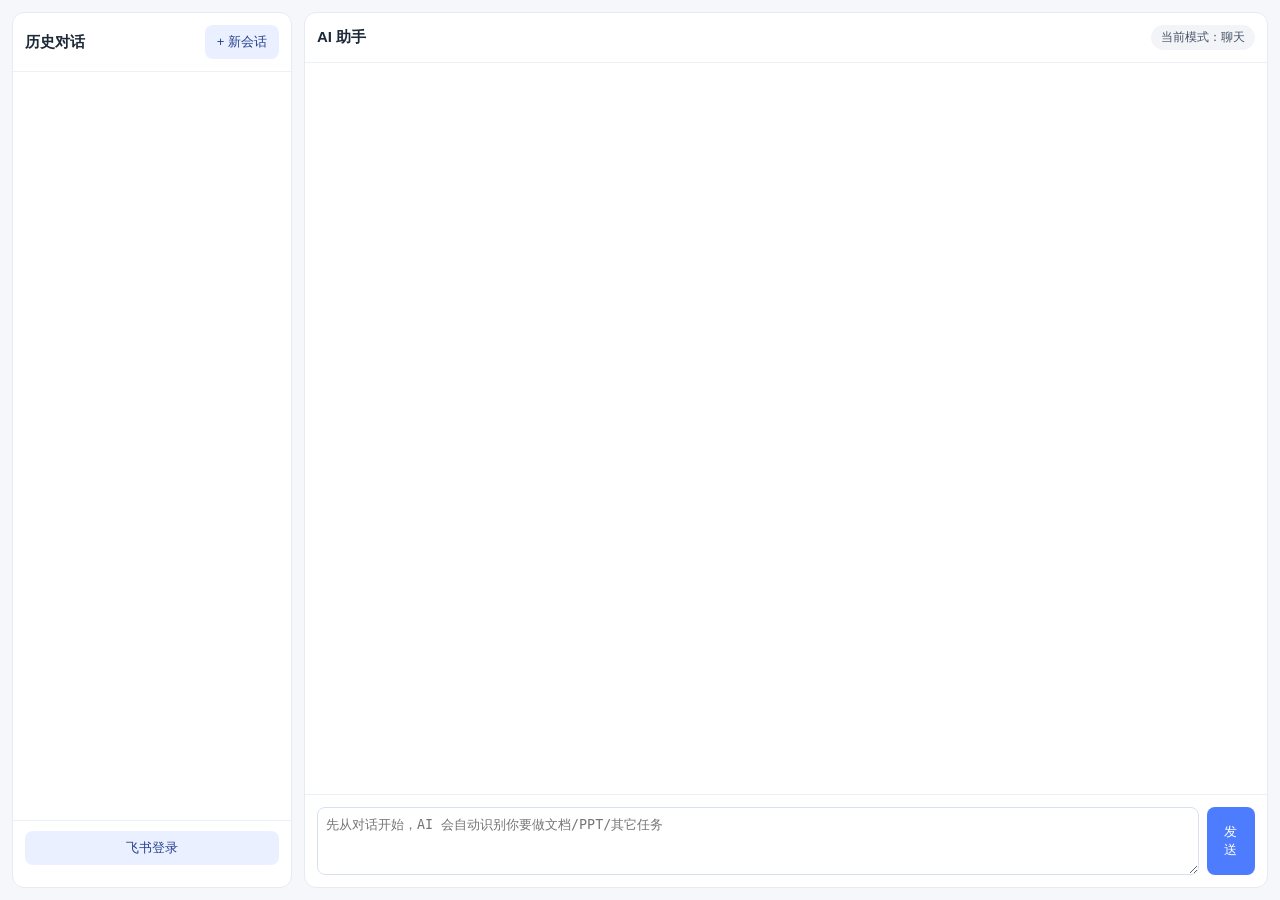
==== frontend/index.html @ 3d995200 "feat(add lark auth logic;build backend and frontend basic structure)" ====
<!doctype html>
<html lang="zh-CN">
<head>
    <meta charset="UTF-8" />
    <meta name="viewport" content="width=device-width, initial-scale=1.0" />
    <title>AI 工作台</title>
    <link rel="stylesheet" href="./styles/base.css" />
</head>
<body>
<div class="app">
    <aside class="panel">
        <div class="sidebar-header">
            <h2>历史对话</h2>
            <button id="newSessionBtn" class="btn btn-secondary">+ 新会话</button>
        </div>
        <div class="sidebar-content">
            <div id="userCard" class="user-card hidden"></div>
            <div id="sessionList"></div>
        </div>
        <div class="sidebar-footer">
            <div class="account" id="account">
                <button id="feishuLoginBtn" class="btn btn-secondary account-btn full-width">飞书登录</button>
                <div id="accountMenu" class="account-menu hidden">
                    <div id="accountSummary" class="account-summary"></div>
                    <div class="account-menu-actions">
                        <button id="copyOpenIdBtn" class="btn btn-secondary">复制 OpenID</button>
                        <button id="logoutBtn" class="btn btn-secondary">退出</button>
                    </div>
                    <div class="account-menu-actions" style="margin-top:8px;">
                        <button id="reloginBtn" class="btn btn-primary">重新登录</button>
                    </div>
                </div>
            </div>
        </div>
    </aside>

    <main id="main" class="main">
        <section class="panel">
            <div class="chat-header">
                <h2>AI 助手</h2>
                <span id="workspaceTag" class="workspace-tag">当前模式：聊天</span>
            </div>
            <div id="chatTaskPanel" class="chat-task-panel hidden">
                <div class="chat-task-header">
                    <strong>任务拆解</strong>
                    <button id="toggleTaskBtn" class="btn btn-secondary btn-xs" type="button">收起</button>
                </div>
                <div id="chatTaskList" class="chat-task-list"></div>
            </div>
            <div id="chatLog" class="chat-log"></div>
            <div id="contextBox" class="context-box hidden"></div>
            <div class="chat-input-wrap">
                <textarea id="chatInput" placeholder="先从对话开始，AI 会自动识别你要做文档/PPT/其它任务"></textarea>
                <button id="sendBtn" class="btn btn-primary">发送</button>
            </div>
        </section>

        <section id="editorPanel" class="panel editor-panel">
            <div class="editor-header">
                <h3>文档协作区（按需显示）</h3>
                <div class="editor-actions">
                    <button id="rewriteSelectionBtn" class="btn btn-secondary">改写选中内容</button>
                    <button id="saveLarkBtn" class="btn btn-primary">保存到飞书文档</button>
                </div>
            </div>
            <div id="editor" contenteditable="true">当 AI 识别到文档任务时，这里会自动打开。</div>
        </section>
    </main>
</div>

<div id="selectionQuickAction" class="selection-quick-action hidden">
    <button id="markSelectionBtn" class="btn btn-secondary" type="button">✓ 加入改写</button>
</div>

<script type="module" src="./js/app.js"></script>
</body>
</html>
---- frontend/styles/base.css ----
* { box-sizing: border-box; }
body { margin: 0; font-family: "Segoe UI", "PingFang SC", sans-serif; background: #f5f7fb; color: #1d2939; }
.hidden { display: none !important; }
.app { height: 100vh; display: grid; grid-template-columns: 280px 1fr; gap: 12px; padding: 12px; }
.panel { background: #fff; border: 1px solid #e6eaf2; border-radius: 12px; display: flex; flex-direction: column; overflow: hidden; }
.sidebar-header, .chat-header, .editor-header { padding: 12px; border-bottom: 1px solid #edf1f7; display: flex; align-items: center; justify-content: space-between; gap: 8px; }
.sidebar-header h2, .chat-header h2, .editor-header h3 { margin: 0; font-size: 15px; }
.sidebar-content { padding: 12px; overflow: auto; }
.sidebar-content { flex: 1; }
.sidebar-footer { padding: 10px 12px 12px; border-top: 1px solid #edf1f7; }
.full-width { width: 100%; margin-bottom: 10px; }
.user-card { display:none; }
.account { position: relative; }
.account-btn { padding: 8px 10px; }
.account-btn.logged-in { background: transparent; border: 1px solid #e3e9fb; color: #344054; }
.account-btn.logged-in:hover { background: #f2f4f7; }
.account-pill { display:flex; align-items:center; gap:8px; }
.avatar { width: 20px; height: 20px; border-radius: 999px; background: #dbe7ff; display: inline-block; overflow: hidden; flex: 0 0 20px; }
.avatar img { width: 100%; height: 100%; object-fit: cover; display: block; }
.account-name { max-width: 88px; overflow: hidden; text-overflow: ellipsis; white-space: nowrap; font-size: 12px; }
.account-menu { position: absolute; right: 0; bottom: 46px; width: 260px; background: #fff; border: 1px solid #e6eaf2; border-radius: 12px; box-shadow: 0 12px 28px rgba(16,24,40,0.14); padding: 10px; z-index: 2000; }
.account-summary { padding: 8px; border: 1px solid #eef2fa; border-radius: 10px; background: #f8faff; color:#344054; font-size:12px; }
.account-summary .name { font-weight: 600; color:#1d2939; margin-bottom: 2px; }
.account-summary .meta { font-family: ui-monospace, SFMono-Regular, Menlo, Monaco, Consolas, "Liberation Mono", "Courier New", monospace; font-size: 11px; color:#667085; word-break: break-all; }
.account-menu-actions { display: flex; gap: 8px; margin-top: 10px; }
.account-menu-actions .btn { flex: 1; }
.session-item { border: 1px solid #ebeff7; border-radius: 8px; padding: 10px; margin-bottom: 8px; cursor: pointer; }
.session-item.active { border-color: #4d7cff; background: #edf3ff; }
.btn { border: 0; border-radius: 8px; padding: 8px 12px; cursor: pointer; font-size: 13px; }
.btn-primary { background: #4d7cff; color: #fff; }
.btn-secondary { background: #eaf0ff; color: #26418e; }
.main { display: grid; grid-template-columns: 1fr; gap: 12px; }
.main.doc-mode { grid-template-columns: 1fr 1.1fr; }
.chat-log { flex: 1; overflow: auto; padding: 12px; display: flex; flex-direction: column; gap: 8px; }
.btn-xs { padding: 6px 10px; font-size: 12px; border-radius: 7px; }
.chat-task-panel { margin: 12px 12px 0; border: 1px solid #e3e9fb; border-radius: 10px; background: #f8faff; padding: 10px; }
.chat-task-header { display: flex; align-items: center; justify-content: space-between; gap: 10px; color:#344054; }
.chat-task-list { margin-top: 8px; display: flex; flex-direction: column; gap: 6px; }
.chat-task-item { background: #fff; border: 1px solid #eef2fa; border-left: 3px solid #6a93ff; border-radius: 8px; padding: 8px 10px; font-size: 13px; color:#344054; }
.bubble { max-width: 85%; padding: 10px; border-radius: 8px; white-space: pre-wrap; }
.bubble.user { align-self: flex-end; background: #4d7cff; color: #fff; }
.bubble.assistant { align-self: flex-start; background: #eef3ff; color: #1f2a44; }
.chat-input-wrap { border-top: 1px solid #edf1f7; padding: 12px; display: flex; gap: 8px; }
textarea { width: 100%; min-height: 68px; resize: vertical; border: 1px solid #d9e0ef; border-radius: 8px; padding: 8px; }
.context-box { margin: 0 12px 10px; border: 1px solid #dbe4ff; border-radius: 8px; background: #f6f9ff; padding: 8px; max-height: 140px; overflow: auto; }
.context-item { margin-bottom: 6px; font-size: 12px; background: #fff; border: 1px solid #e3e9fb; border-radius: 6px; padding: 6px; }
.context-item:last-child { margin-bottom: 0; }
.context-title { font-weight: 600; margin-bottom: 4px; display: flex; justify-content: space-between; align-items: center; gap: 8px; }
.context-note-label { color: #344054; }
.context-note-input { min-height: 40px; font-size: 12px; margin-top: 4px; }
.chip-remove { font-size: 11px; padding: 2px 7px; background: #fee4e2; color: #b42318; border-radius: 999px; border: 0; cursor: pointer; }
.editor-panel { display: none; }
.main.doc-mode .editor-panel { display: flex; }
#editor { flex: 1; padding: 14px; outline: none; overflow: auto; line-height: 1.7; white-space: pre-wrap; }
/* 任务拆解已迁移到聊天框（chat-task-panel） */
.workspace-tag { font-size: 12px; color: #475467; background: #f2f4f7; border-radius: 999px; padding: 4px 10px; }
.editor-actions { display: flex; gap: 8px; }
.selection-quick-action {
    position: fixed;
    z-index: 1000;
    background: #fff;
    border: 1px solid #d8deea;
    border-radius: 8px;
    box-shadow: 0 8px 20px rgba(15, 23, 42, 0.15);
    padding: 8px;
}
.rewrite-target { position: relative; background: #eef4ff; border-radius: 4px; padding-right: 16px; }
.rewrite-target::after {
    content: "✓";
    position: absolute;
    right: 1px;
    top: -8px;
    width: 14px;
    height: 14px;
    font-size: 10px;
    line-height: 14px;
    text-align: center;
    border-radius: 50%;
    color: #fff;
    background: #3b82f6;
    box-shadow: 0 2px 6px rgba(0, 0, 0, 0.2);
}
.rewrite-proposal { position: relative; display: inline-block; border: 1px dashed #d8deea; border-radius: 6px; padding: 4px 6px 6px; margin: 2px 0; background: #fcfdff; }
.rewrite-old { display: block; white-space: pre-wrap; background: #ffe9e9; color: #b42318; border-radius: 4px; padding: 4px 6px; }
.rewrite-new { display: block; white-space: pre-wrap; background: #e8f8ec; color: #067647; border-radius: 4px; padding: 4px 6px; margin-top: 4px; }
.rewrite-actions { position: absolute; top: -36px; right: 0; display: flex; gap: 6px; background: #fff; border: 1px solid #dfe4ef; border-radius: 8px; padding: 6px; box-shadow: 0 6px 18px rgba(19, 32, 68, 0.12); z-index: 20; }
.rewrite-actions .accept { background: #12b76a; color: #fff; border: 0; border-radius: 6px; padding: 6px 10px; }
.rewrite-actions .reject { background: #f2f4f7; color: #344054; border: 0; border-radius: 6px; padding: 6px 10px; }
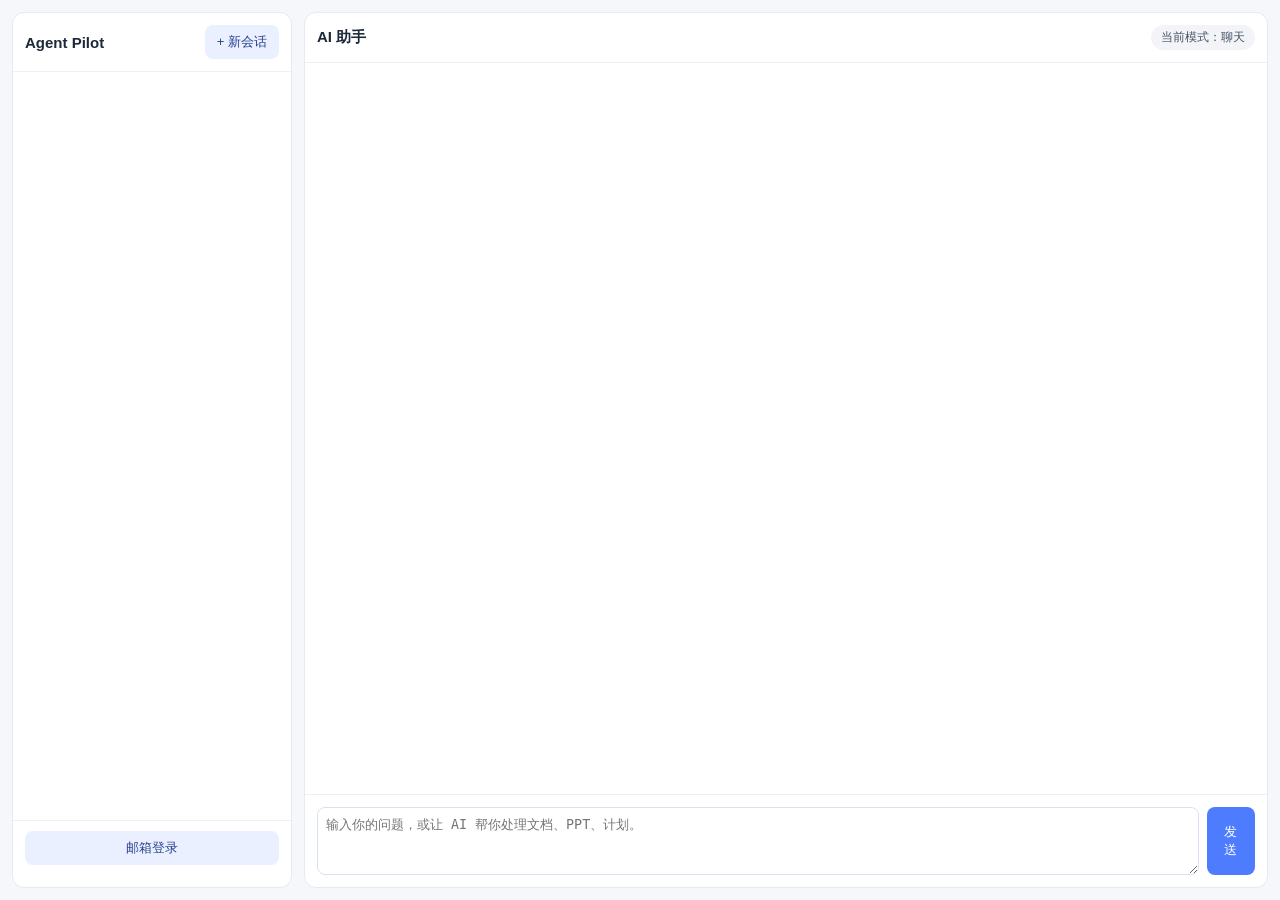
==== commit 5c873bab: "refactor(delete feishu auth login,use own login logic)" ====
--- a/frontend/index.html
+++ b/frontend/index.html
@@ -1,77 +1,167 @@
 <!doctype html>
 <html lang="zh-CN">
-<head>
+  <head>
     <meta charset="UTF-8" />
     <meta name="viewport" content="width=device-width, initial-scale=1.0" />
-    <title>AI 工作台</title>
+    <title>Agent Pilot</title>
     <link rel="stylesheet" href="./styles/base.css" />
-</head>
-<body>
-<div class="app">
-    <aside class="panel">
+  </head>
+  <body>
+    <div class="app">
+      <aside class="panel">
         <div class="sidebar-header">
-            <h2>历史对话</h2>
-            <button id="newSessionBtn" class="btn btn-secondary">+ 新会话</button>
+          <h2>Agent Pilot</h2>
+          <button id="newSessionBtn" class="btn btn-secondary">+ 新会话</button>
         </div>
         <div class="sidebar-content">
-            <div id="userCard" class="user-card hidden"></div>
-            <div id="sessionList"></div>
+          <div id="userCard" class="user-card hidden"></div>
+          <div id="sessionList"></div>
         </div>
         <div class="sidebar-footer">
-            <div class="account" id="account">
-                <button id="feishuLoginBtn" class="btn btn-secondary account-btn full-width">飞书登录</button>
-                <div id="accountMenu" class="account-menu hidden">
-                    <div id="accountSummary" class="account-summary"></div>
-                    <div class="account-menu-actions">
-                        <button id="copyOpenIdBtn" class="btn btn-secondary">复制 OpenID</button>
-                        <button id="logoutBtn" class="btn btn-secondary">退出</button>
-                    </div>
-                    <div class="account-menu-actions" style="margin-top:8px;">
-                        <button id="reloginBtn" class="btn btn-primary">重新登录</button>
-                    </div>
-                </div>
+          <div class="account" id="account">
+            <button
+              id="emailLoginBtn"
+              class="btn btn-secondary account-btn full-width"
+            >
+              邮箱登录
+            </button>
+            <div id="accountMenu" class="account-menu hidden">
+              <div id="authForms">
+                <form id="emailLoginForm" class="auth-form">
+                  <input
+                    id="loginEmailInput"
+                    type="email"
+                    placeholder="邮箱"
+                    autocomplete="email"
+                  />
+                  <input
+                    id="loginPasswordInput"
+                    type="password"
+                    placeholder="密码"
+                    autocomplete="current-password"
+                  />
+                  <button class="btn btn-primary full-width" type="submit">
+                    登录
+                  </button>
+                </form>
+                <form id="emailRegisterForm" class="auth-form hidden">
+                  <input
+                    id="registerNameInput"
+                    type="text"
+                    placeholder="用户名"
+                    autocomplete="nickname"
+                  />
+                  <input
+                    id="registerEmailInput"
+                    type="email"
+                    placeholder="邮箱"
+                    autocomplete="email"
+                  />
+                  <input
+                    id="registerPasswordInput"
+                    type="password"
+                    placeholder="密码"
+                    autocomplete="new-password"
+                  />
+                  <input
+                    id="registerConfirmPasswordInput"
+                    type="password"
+                    placeholder="确认密码"
+                    autocomplete="new-password"
+                  />
+                  <div class="auth-code-row">
+                    <input
+                      id="registerCodeInput"
+                      type="text"
+                      placeholder="验证码"
+                    />
+                    <button
+                      id="sendCodeBtn"
+                      class="btn btn-secondary"
+                      type="button"
+                    >
+                      发送
+                    </button>
+                  </div>
+                  <button class="btn btn-primary full-width" type="submit">
+                    注册
+                  </button>
+                </form>
+                <button
+                  id="toggleAuthModeBtn"
+                  class="btn btn-secondary full-width"
+                  type="button"
+                >
+                  创建账号
+                </button>
+              </div>
+              <div id="accountSummary" class="account-summary hidden"></div>
+              <div class="account-menu-actions">
+                <button id="logoutBtn" class="btn btn-secondary">退出</button>
+              </div>
+              <div class="account-menu-actions" style="margin-top: 8px">
+                <button id="reloginBtn" class="btn btn-primary">
+                  切换账号
+                </button>
+              </div>
             </div>
+          </div>
         </div>
-    </aside>
+      </aside>
 
-    <main id="main" class="main">
+      <main id="main" class="main">
         <section class="panel">
-            <div class="chat-header">
-                <h2>AI 助手</h2>
-                <span id="workspaceTag" class="workspace-tag">当前模式：聊天</span>
+          <div class="chat-header">
+            <h2>AI 助手</h2>
+            <span id="workspaceTag" class="workspace-tag">当前模式：聊天</span>
+          </div>
+          <div id="chatTaskPanel" class="chat-task-panel hidden">
+            <div class="chat-task-header">
+              <strong>任务计划</strong>
+              <button
+                id="toggleTaskBtn"
+                class="btn btn-secondary btn-xs"
+                type="button"
+              >
+                收起
+              </button>
             </div>
-            <div id="chatTaskPanel" class="chat-task-panel hidden">
-                <div class="chat-task-header">
-                    <strong>任务拆解</strong>
-                    <button id="toggleTaskBtn" class="btn btn-secondary btn-xs" type="button">收起</button>
-                </div>
-                <div id="chatTaskList" class="chat-task-list"></div>
-            </div>
-            <div id="chatLog" class="chat-log"></div>
-            <div id="contextBox" class="context-box hidden"></div>
-            <div class="chat-input-wrap">
-                <textarea id="chatInput" placeholder="先从对话开始，AI 会自动识别你要做文档/PPT/其它任务"></textarea>
-                <button id="sendBtn" class="btn btn-primary">发送</button>
-            </div>
+            <div id="chatTaskList" class="chat-task-list"></div>
+          </div>
+          <div id="chatLog" class="chat-log"></div>
+          <div id="contextBox" class="context-box hidden"></div>
+          <div class="chat-input-wrap">
+            <textarea
+              id="chatInput"
+              placeholder="输入你的问题，或让 AI 帮你处理文档、PPT、计划。"
+            ></textarea>
+            <button id="sendBtn" class="btn btn-primary">发送</button>
+          </div>
         </section>
 
         <section id="editorPanel" class="panel editor-panel">
-            <div class="editor-header">
-                <h3>文档协作区（按需显示）</h3>
-                <div class="editor-actions">
-                    <button id="rewriteSelectionBtn" class="btn btn-secondary">改写选中内容</button>
-                    <button id="saveLarkBtn" class="btn btn-primary">保存到飞书文档</button>
-                </div>
+          <div class="editor-header">
+            <h3>文档编辑器</h3>
+            <div class="editor-actions">
+              <button id="rewriteSelectionBtn" class="btn btn-secondary">
+                改写选中内容
+              </button>
+              <button id="saveLarkBtn" class="btn btn-primary">保存文档</button>
             </div>
-            <div id="editor" contenteditable="true">当 AI 识别到文档任务时，这里会自动打开。</div>
+          </div>
+          <div id="editor" contenteditable="true">
+            在这里编辑 AI 生成的文档内容。
+          </div>
         </section>
-    </main>
-</div>
+      </main>
+    </div>
 
-<div id="selectionQuickAction" class="selection-quick-action hidden">
-    <button id="markSelectionBtn" class="btn btn-secondary" type="button">✓ 加入改写</button>
-</div>
+    <div id="selectionQuickAction" class="selection-quick-action hidden">
+      <button id="markSelectionBtn" class="btn btn-secondary" type="button">
+        标记选区
+      </button>
+    </div>
 
-<script type="module" src="./js/app.js"></script>
-</body>
+    <script type="module" src="./js/app.js"></script>
+  </body>
 </html>
--- a/frontend/styles/base.css
+++ b/frontend/styles/base.css
@@ -1,88 +1,425 @@
-* { box-sizing: border-box; }
-body { margin: 0; font-family: "Segoe UI", "PingFang SC", sans-serif; background: #f5f7fb; color: #1d2939; }
-.hidden { display: none !important; }
-.app { height: 100vh; display: grid; grid-template-columns: 280px 1fr; gap: 12px; padding: 12px; }
-.panel { background: #fff; border: 1px solid #e6eaf2; border-radius: 12px; display: flex; flex-direction: column; overflow: hidden; }
-.sidebar-header, .chat-header, .editor-header { padding: 12px; border-bottom: 1px solid #edf1f7; display: flex; align-items: center; justify-content: space-between; gap: 8px; }
-.sidebar-header h2, .chat-header h2, .editor-header h3 { margin: 0; font-size: 15px; }
-.sidebar-content { padding: 12px; overflow: auto; }
-.sidebar-content { flex: 1; }
-.sidebar-footer { padding: 10px 12px 12px; border-top: 1px solid #edf1f7; }
-.full-width { width: 100%; margin-bottom: 10px; }
-.user-card { display:none; }
-.account { position: relative; }
-.account-btn { padding: 8px 10px; }
-.account-btn.logged-in { background: transparent; border: 1px solid #e3e9fb; color: #344054; }
-.account-btn.logged-in:hover { background: #f2f4f7; }
-.account-pill { display:flex; align-items:center; gap:8px; }
-.avatar { width: 20px; height: 20px; border-radius: 999px; background: #dbe7ff; display: inline-block; overflow: hidden; flex: 0 0 20px; }
-.avatar img { width: 100%; height: 100%; object-fit: cover; display: block; }
-.account-name { max-width: 88px; overflow: hidden; text-overflow: ellipsis; white-space: nowrap; font-size: 12px; }
-.account-menu { position: absolute; right: 0; bottom: 46px; width: 260px; background: #fff; border: 1px solid #e6eaf2; border-radius: 12px; box-shadow: 0 12px 28px rgba(16,24,40,0.14); padding: 10px; z-index: 2000; }
-.account-summary { padding: 8px; border: 1px solid #eef2fa; border-radius: 10px; background: #f8faff; color:#344054; font-size:12px; }
-.account-summary .name { font-weight: 600; color:#1d2939; margin-bottom: 2px; }
-.account-summary .meta { font-family: ui-monospace, SFMono-Regular, Menlo, Monaco, Consolas, "Liberation Mono", "Courier New", monospace; font-size: 11px; color:#667085; word-break: break-all; }
-.account-menu-actions { display: flex; gap: 8px; margin-top: 10px; }
-.account-menu-actions .btn { flex: 1; }
-.session-item { border: 1px solid #ebeff7; border-radius: 8px; padding: 10px; margin-bottom: 8px; cursor: pointer; }
-.session-item.active { border-color: #4d7cff; background: #edf3ff; }
-.btn { border: 0; border-radius: 8px; padding: 8px 12px; cursor: pointer; font-size: 13px; }
-.btn-primary { background: #4d7cff; color: #fff; }
-.btn-secondary { background: #eaf0ff; color: #26418e; }
-.main { display: grid; grid-template-columns: 1fr; gap: 12px; }
-.main.doc-mode { grid-template-columns: 1fr 1.1fr; }
-.chat-log { flex: 1; overflow: auto; padding: 12px; display: flex; flex-direction: column; gap: 8px; }
-.btn-xs { padding: 6px 10px; font-size: 12px; border-radius: 7px; }
-.chat-task-panel { margin: 12px 12px 0; border: 1px solid #e3e9fb; border-radius: 10px; background: #f8faff; padding: 10px; }
-.chat-task-header { display: flex; align-items: center; justify-content: space-between; gap: 10px; color:#344054; }
-.chat-task-list { margin-top: 8px; display: flex; flex-direction: column; gap: 6px; }
-.chat-task-item { background: #fff; border: 1px solid #eef2fa; border-left: 3px solid #6a93ff; border-radius: 8px; padding: 8px 10px; font-size: 13px; color:#344054; }
-.bubble { max-width: 85%; padding: 10px; border-radius: 8px; white-space: pre-wrap; }
-.bubble.user { align-self: flex-end; background: #4d7cff; color: #fff; }
-.bubble.assistant { align-self: flex-start; background: #eef3ff; color: #1f2a44; }
-.chat-input-wrap { border-top: 1px solid #edf1f7; padding: 12px; display: flex; gap: 8px; }
-textarea { width: 100%; min-height: 68px; resize: vertical; border: 1px solid #d9e0ef; border-radius: 8px; padding: 8px; }
-.context-box { margin: 0 12px 10px; border: 1px solid #dbe4ff; border-radius: 8px; background: #f6f9ff; padding: 8px; max-height: 140px; overflow: auto; }
-.context-item { margin-bottom: 6px; font-size: 12px; background: #fff; border: 1px solid #e3e9fb; border-radius: 6px; padding: 6px; }
-.context-item:last-child { margin-bottom: 0; }
-.context-title { font-weight: 600; margin-bottom: 4px; display: flex; justify-content: space-between; align-items: center; gap: 8px; }
-.context-note-label { color: #344054; }
-.context-note-input { min-height: 40px; font-size: 12px; margin-top: 4px; }
-.chip-remove { font-size: 11px; padding: 2px 7px; background: #fee4e2; color: #b42318; border-radius: 999px; border: 0; cursor: pointer; }
-.editor-panel { display: none; }
-.main.doc-mode .editor-panel { display: flex; }
-#editor { flex: 1; padding: 14px; outline: none; overflow: auto; line-height: 1.7; white-space: pre-wrap; }
+* {
+  box-sizing: border-box;
+}
+body {
+  margin: 0;
+  font-family: "Segoe UI", "PingFang SC", sans-serif;
+  background: #f5f7fb;
+  color: #1d2939;
+}
+.hidden {
+  display: none !important;
+}
+.app {
+  height: 100vh;
+  display: grid;
+  grid-template-columns: 280px 1fr;
+  gap: 12px;
+  padding: 12px;
+}
+.panel {
+  background: #fff;
+  border: 1px solid #e6eaf2;
+  border-radius: 12px;
+  display: flex;
+  flex-direction: column;
+  overflow: hidden;
+}
+.sidebar-header,
+.chat-header,
+.editor-header {
+  padding: 12px;
+  border-bottom: 1px solid #edf1f7;
+  display: flex;
+  align-items: center;
+  justify-content: space-between;
+  gap: 8px;
+}
+.sidebar-header h2,
+.chat-header h2,
+.editor-header h3 {
+  margin: 0;
+  font-size: 15px;
+}
+.sidebar-content {
+  padding: 12px;
+  overflow: auto;
+}
+.sidebar-content {
+  flex: 1;
+}
+.sidebar-footer {
+  padding: 10px 12px 12px;
+  border-top: 1px solid #edf1f7;
+}
+.full-width {
+  width: 100%;
+  margin-bottom: 10px;
+}
+.user-card {
+  display: none;
+}
+.account {
+  position: relative;
+}
+.account-btn {
+  padding: 8px 10px;
+}
+.account-btn.logged-in {
+  background: transparent;
+  border: 1px solid #e3e9fb;
+  color: #344054;
+}
+.account-btn.logged-in:hover {
+  background: #f2f4f7;
+}
+.account-pill {
+  display: flex;
+  align-items: center;
+  gap: 8px;
+}
+.avatar {
+  width: 20px;
+  height: 20px;
+  border-radius: 999px;
+  background: #dbe7ff;
+  display: inline-block;
+  overflow: hidden;
+  flex: 0 0 20px;
+}
+.avatar img {
+  width: 100%;
+  height: 100%;
+  object-fit: cover;
+  display: block;
+}
+.account-name {
+  max-width: 88px;
+  overflow: hidden;
+  text-overflow: ellipsis;
+  white-space: nowrap;
+  font-size: 12px;
+}
+.account-menu {
+  position: absolute;
+  right: 0;
+  bottom: 46px;
+  width: 260px;
+  background: #fff;
+  border: 1px solid #e6eaf2;
+  border-radius: 12px;
+  box-shadow: 0 12px 28px rgba(16, 24, 40, 0.14);
+  padding: 10px;
+  z-index: 2000;
+}
+.account-summary {
+  padding: 8px;
+  border: 1px solid #eef2fa;
+  border-radius: 10px;
+  background: #f8faff;
+  color: #344054;
+  font-size: 12px;
+}
+.account-summary .name {
+  font-weight: 600;
+  color: #1d2939;
+  margin-bottom: 2px;
+}
+.account-summary .meta {
+  font-family:
+    ui-monospace, SFMono-Regular, Menlo, Monaco, Consolas, "Liberation Mono",
+    "Courier New", monospace;
+  font-size: 11px;
+  color: #667085;
+  word-break: break-all;
+}
+.account-menu-actions {
+  display: flex;
+  gap: 8px;
+  margin-top: 10px;
+}
+.account-menu-actions .btn {
+  flex: 1;
+}
+.auth-form {
+  display: flex;
+  flex-direction: column;
+  gap: 8px;
+  margin-bottom: 8px;
+}
+.auth-form input {
+  width: 100%;
+  border: 1px solid #d9e0ef;
+  border-radius: 8px;
+  padding: 8px 10px;
+  font-size: 13px;
+  box-sizing: border-box;
+}
+.auth-code-row {
+  display: grid;
+  grid-template-columns: 1fr auto;
+  gap: 8px;
+}
+.auth-code-row .btn {
+  white-space: nowrap;
+}
+.session-item {
+  border: 1px solid #ebeff7;
+  border-radius: 8px;
+  padding: 10px;
+  margin-bottom: 8px;
+  cursor: pointer;
+}
+.session-item.active {
+  border-color: #4d7cff;
+  background: #edf3ff;
+}
+.btn {
+  border: 0;
+  border-radius: 8px;
+  padding: 8px 12px;
+  cursor: pointer;
+  font-size: 13px;
+}
+.btn-primary {
+  background: #4d7cff;
+  color: #fff;
+}
+.btn-secondary {
+  background: #eaf0ff;
+  color: #26418e;
+}
+.main {
+  display: grid;
+  grid-template-columns: 1fr;
+  gap: 12px;
+}
+.main.doc-mode {
+  grid-template-columns: 1fr 1.1fr;
+}
+.chat-log {
+  flex: 1;
+  overflow: auto;
+  padding: 12px;
+  display: flex;
+  flex-direction: column;
+  gap: 8px;
+}
+.btn-xs {
+  padding: 6px 10px;
+  font-size: 12px;
+  border-radius: 7px;
+}
+.chat-task-panel {
+  margin: 12px 12px 0;
+  border: 1px solid #e3e9fb;
+  border-radius: 10px;
+  background: #f8faff;
+  padding: 10px;
+}
+.chat-task-header {
+  display: flex;
+  align-items: center;
+  justify-content: space-between;
+  gap: 10px;
+  color: #344054;
+}
+.chat-task-list {
+  margin-top: 8px;
+  display: flex;
+  flex-direction: column;
+  gap: 6px;
+}
+.chat-task-item {
+  background: #fff;
+  border: 1px solid #eef2fa;
+  border-left: 3px solid #6a93ff;
+  border-radius: 8px;
+  padding: 8px 10px;
+  font-size: 13px;
+  color: #344054;
+}
+.bubble {
+  max-width: 85%;
+  padding: 10px;
+  border-radius: 8px;
+  white-space: pre-wrap;
+}
+.bubble.user {
+  align-self: flex-end;
+  background: #4d7cff;
+  color: #fff;
+}
+.bubble.assistant {
+  align-self: flex-start;
+  background: #eef3ff;
+  color: #1f2a44;
+}
+.chat-input-wrap {
+  border-top: 1px solid #edf1f7;
+  padding: 12px;
+  display: flex;
+  gap: 8px;
+}
+textarea {
+  width: 100%;
+  min-height: 68px;
+  resize: vertical;
+  border: 1px solid #d9e0ef;
+  border-radius: 8px;
+  padding: 8px;
+}
+.context-box {
+  margin: 0 12px 10px;
+  border: 1px solid #dbe4ff;
+  border-radius: 8px;
+  background: #f6f9ff;
+  padding: 8px;
+  max-height: 140px;
+  overflow: auto;
+}
+.context-item {
+  margin-bottom: 6px;
+  font-size: 12px;
+  background: #fff;
+  border: 1px solid #e3e9fb;
+  border-radius: 6px;
+  padding: 6px;
+}
+.context-item:last-child {
+  margin-bottom: 0;
+}
+.context-title {
+  font-weight: 600;
+  margin-bottom: 4px;
+  display: flex;
+  justify-content: space-between;
+  align-items: center;
+  gap: 8px;
+}
+.context-note-label {
+  color: #344054;
+}
+.context-note-input {
+  min-height: 40px;
+  font-size: 12px;
+  margin-top: 4px;
+}
+.chip-remove {
+  font-size: 11px;
+  padding: 2px 7px;
+  background: #fee4e2;
+  color: #b42318;
+  border-radius: 999px;
+  border: 0;
+  cursor: pointer;
+}
+.editor-panel {
+  display: none;
+}
+.main.doc-mode .editor-panel {
+  display: flex;
+}
+#editor {
+  flex: 1;
+  padding: 14px;
+  outline: none;
+  overflow: auto;
+  line-height: 1.7;
+  white-space: pre-wrap;
+}
 /* 任务拆解已迁移到聊天框（chat-task-panel） */
-.workspace-tag { font-size: 12px; color: #475467; background: #f2f4f7; border-radius: 999px; padding: 4px 10px; }
-.editor-actions { display: flex; gap: 8px; }
+.workspace-tag {
+  font-size: 12px;
+  color: #475467;
+  background: #f2f4f7;
+  border-radius: 999px;
+  padding: 4px 10px;
+}
+.editor-actions {
+  display: flex;
+  gap: 8px;
+}
 .selection-quick-action {
-    position: fixed;
-    z-index: 1000;
-    background: #fff;
-    border: 1px solid #d8deea;
-    border-radius: 8px;
-    box-shadow: 0 8px 20px rgba(15, 23, 42, 0.15);
-    padding: 8px;
-}
-.rewrite-target { position: relative; background: #eef4ff; border-radius: 4px; padding-right: 16px; }
+  position: fixed;
+  z-index: 1000;
+  background: #fff;
+  border: 1px solid #d8deea;
+  border-radius: 8px;
+  box-shadow: 0 8px 20px rgba(15, 23, 42, 0.15);
+  padding: 8px;
+}
+.rewrite-target {
+  position: relative;
+  background: #eef4ff;
+  border-radius: 4px;
+  padding-right: 16px;
+}
 .rewrite-target::after {
-    content: "✓";
-    position: absolute;
-    right: 1px;
-    top: -8px;
-    width: 14px;
-    height: 14px;
-    font-size: 10px;
-    line-height: 14px;
-    text-align: center;
-    border-radius: 50%;
-    color: #fff;
-    background: #3b82f6;
-    box-shadow: 0 2px 6px rgba(0, 0, 0, 0.2);
-}
-.rewrite-proposal { position: relative; display: inline-block; border: 1px dashed #d8deea; border-radius: 6px; padding: 4px 6px 6px; margin: 2px 0; background: #fcfdff; }
-.rewrite-old { display: block; white-space: pre-wrap; background: #ffe9e9; color: #b42318; border-radius: 4px; padding: 4px 6px; }
-.rewrite-new { display: block; white-space: pre-wrap; background: #e8f8ec; color: #067647; border-radius: 4px; padding: 4px 6px; margin-top: 4px; }
-.rewrite-actions { position: absolute; top: -36px; right: 0; display: flex; gap: 6px; background: #fff; border: 1px solid #dfe4ef; border-radius: 8px; padding: 6px; box-shadow: 0 6px 18px rgba(19, 32, 68, 0.12); z-index: 20; }
-.rewrite-actions .accept { background: #12b76a; color: #fff; border: 0; border-radius: 6px; padding: 6px 10px; }
-.rewrite-actions .reject { background: #f2f4f7; color: #344054; border: 0; border-radius: 6px; padding: 6px 10px; }
+  content: "✓";
+  position: absolute;
+  right: 1px;
+  top: -8px;
+  width: 14px;
+  height: 14px;
+  font-size: 10px;
+  line-height: 14px;
+  text-align: center;
+  border-radius: 50%;
+  color: #fff;
+  background: #3b82f6;
+  box-shadow: 0 2px 6px rgba(0, 0, 0, 0.2);
+}
+.rewrite-proposal {
+  position: relative;
+  display: inline-block;
+  border: 1px dashed #d8deea;
+  border-radius: 6px;
+  padding: 4px 6px 6px;
+  margin: 2px 0;
+  background: #fcfdff;
+}
+.rewrite-old {
+  display: block;
+  white-space: pre-wrap;
+  background: #ffe9e9;
+  color: #b42318;
+  border-radius: 4px;
+  padding: 4px 6px;
+}
+.rewrite-new {
+  display: block;
+  white-space: pre-wrap;
+  background: #e8f8ec;
+  color: #067647;
+  border-radius: 4px;
+  padding: 4px 6px;
+  margin-top: 4px;
+}
+.rewrite-actions {
+  position: absolute;
+  top: -36px;
+  right: 0;
+  display: flex;
+  gap: 6px;
+  background: #fff;
+  border: 1px solid #dfe4ef;
+  border-radius: 8px;
+  padding: 6px;
+  box-shadow: 0 6px 18px rgba(19, 32, 68, 0.12);
+  z-index: 20;
+}
+.rewrite-actions .accept {
+  background: #12b76a;
+  color: #fff;
+  border: 0;
+  border-radius: 6px;
+  padding: 6px 10px;
+}
+.rewrite-actions .reject {
+  background: #f2f4f7;
+  color: #344054;
+  border: 0;
+  border-radius: 6px;
+  padding: 6px 10px;
+}
